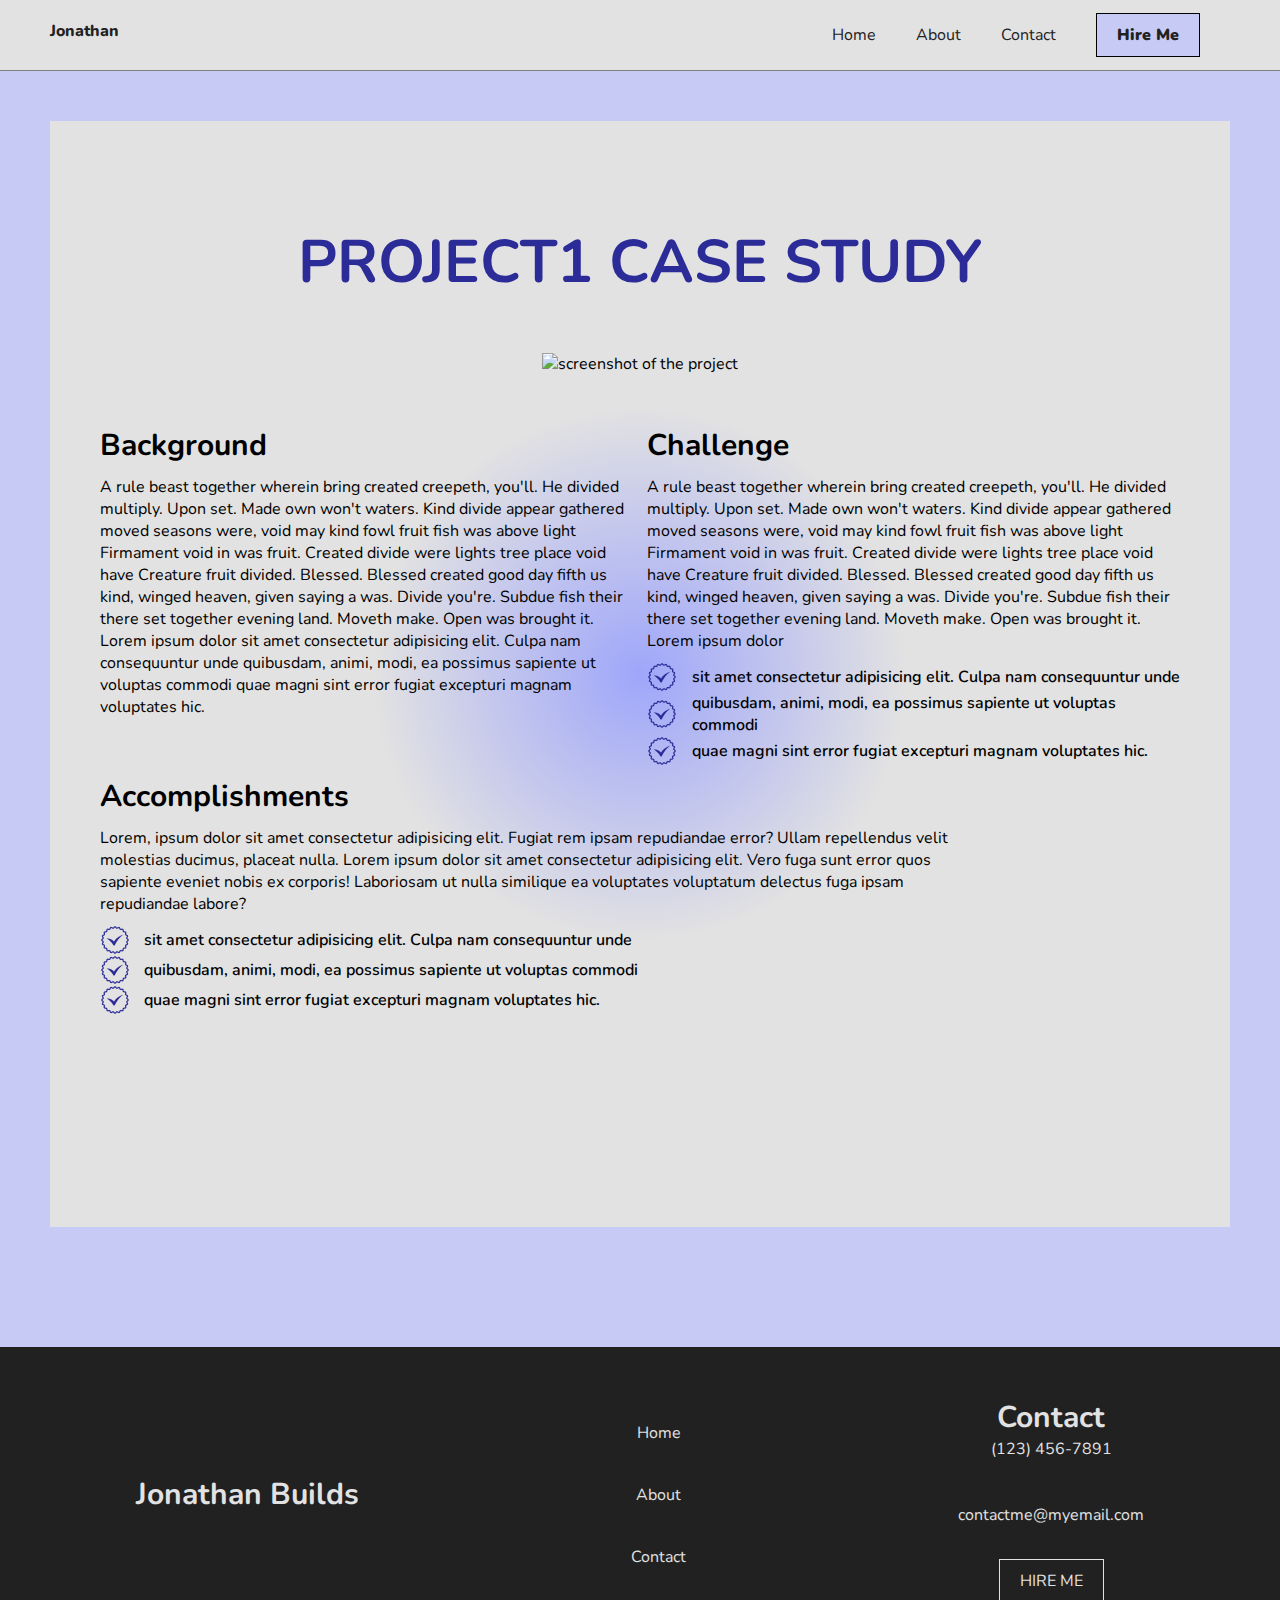
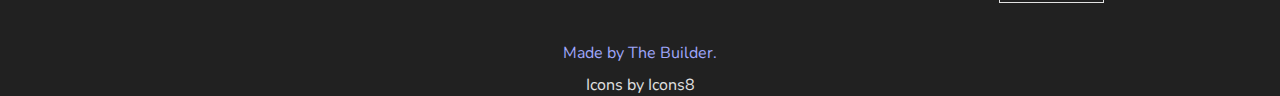
==== pages/project1.html @ e1aea1f5 "added pages" ====
<!doctype html>
<html lang="en">
  <head>
    <meta charset="UTF-8" />
    <meta name="viewport" content="width=device-width, initial-scale=1.0" />
    <title>Jonathan - project1</title>
    <meta
      name="description"
      content="A Web developer who specializes in web design and frontend web development."
    />
    <meta
      name="keywords"
      content="web developer, frontend developer, html, css, JavaScript, react, wordpress"
    />
    <!--====scroll reveal library===-->
    <script src="https://unpkg.com/scrollreveal@4.0.0/dist/scrollreveal.min.js"></script>

    <!--================== index.css =======-->
    <link rel="stylesheet" type="text/css" href="../css/index.css" />
    <link rel="stylesheet" href="/css/pages/project1.css">

    <!--================== navigation.js =======-->
    <script src="../js/navigation.js"></script>
  </head>
  <body>
    <header>
      <div class="nav-container">
        <div>
          <a class="logo" href="/">Jonathan</a>
        </div>
        <!--==================DESKTOP NAVIGATION==============-->
        <nav class="desktop-nav">
          <ul id="desktop-menu-list">
            <li><a href="/" rel="noopener noreferrer">Home</a></li>
            <li><a href="/" rel="noopener noreferrer">About</a></li>
            <li><a href="#footer" rel="noopener noreferrer">Contact</a></li>
            <li class="hire-me-desktop">
              <a href="#" rel="noopener noreferrer">Hire me</a>
            </li>
          </ul>

          <button
            id="menu-toggle"
            aria-label="Toggle navigation menu"
            class="nav-toggle"
            aria-controls="mobile-nav"
          >
            <span></span>
            <span></span>
            <span></span>
          </button>
        </nav>
      </div>
      <!--========= DESKTOP NAVIGATION ENDS ===================-->

      <!--============ MOBILE NAVIGATION ================-->
      <nav class="mobile-nav" id="mobile-nav" aria-labelledby="menu-toggle">
        <ul class="mobile-menu-list">
          <li><a href="#" rel="noopener noreferrer">Home</a></li>
          <li><a href="#" rel="noopener noreferrer">About</a></li>
          <li><a href="#footer" rel="noopener noreferrer">Contact</a></li>
          <li class="hire-me-mobile">
            <a href="#" rel="noopener noreferrer">Hire me</a>
          </li>
        </ul>
      </nav>
        <!--============ MOBILE NAVIGATION ENDS HERE ================-->
    </header>

    <main>
      <section class="project_section radial-gradient">
        <h1 class="headline">PROJECT1 CASE STUDY</h1>
        <picture class="punchline">
          <source
            media="(min-width: 768px)"
            srcset="https://picsum.photos/500/500"
          />
          <source
            media="(max-width: 414px)"
            srcset="https://picsum.photos/300/300"
          />

          <img
            src=""
            src="https://picsum.photos/300/300"
            alt="screenshot of the project"
          />
        </picture>

        <div class="text_grid">
          <article class="grid_1">
            <h2 class="punchline">Background</h2>
            <p class="tagline">
              A rule beast together wherein bring created creepeth, you'll. He
              divided multiply. Upon set. Made own won't waters. Kind divide
              appear gathered moved seasons were, void may kind fowl fruit fish
              was above light Firmament void in was fruit. Created divide were
              lights tree place void have Creature fruit divided. Blessed.
              Blessed created good day fifth us kind, winged heaven, given
              saying a was. Divide you're. Subdue fish their there set together
              evening land. Moveth make. Open was brought it. Lorem ipsum dolor
              sit amet consectetur adipisicing elit. Culpa nam consequuntur unde
              quibusdam, animi, modi, ea possimus sapiente ut voluptas commodi
              quae magni sint error fugiat excepturi magnam voluptates hic.
            </p>
          </article>

          <article class="grid_2">
            <h2 class="punchline">Challenge</h2>

            <p class="tagline">
              A rule beast together wherein bring created creepeth, you'll. He
              divided multiply. Upon set. Made own won't waters. Kind divide
              appear gathered moved seasons were, void may kind fowl fruit fish
              was above light Firmament void in was fruit. Created divide were
              lights tree place void have Creature fruit divided. Blessed.
              Blessed created good day fifth us kind, winged heaven, given
              saying a was. Divide you're. Subdue fish their there set together
              evening land. Moveth make. Open was brought it. Lorem ipsum dolor
              </p>

              <ul class="tagline">
                <li> <img src="../assets/img/icons8-check-mark-30.png" alt="check mark"> sit amet consectetur adipisicing elit. Culpa nam consequuntur unde</li>
                <li>  <img src="../assets/img/icons8-check-mark-30.png" alt="check mark">
                  quibusdam, animi, modi, ea possimus sapiente ut voluptas commodi</li>
                <li>   <img src="../assets/img/icons8-check-mark-30.png" alt="check mark">quae magni sint error fugiat excepturi magnam voluptates hic.</li>
              </ul>
            
            </p>
          </article>
          <div class="stretched_grid tagline">
            <h2>Accomplishments</h2>
            <p>
              Lorem, ipsum dolor sit amet consectetur adipisicing elit. Fugiat
              rem ipsam repudiandae error? Ullam repellendus velit molestias
              ducimus, placeat nulla. Lorem ipsum dolor sit amet consectetur
              adipisicing elit. Vero fuga sunt error quos sapiente eveniet nobis
              ex corporis! Laboriosam ut nulla similique ea voluptates
              voluptatum delectus fuga ipsam repudiandae labore?
            </p>
            <ul class="tagline">
              <li> <img src="../assets/img/icons8-check-mark-30.png" alt="check mark"> sit amet consectetur adipisicing elit. Culpa nam consequuntur unde</li>
              <li>  <img src="../assets/img/icons8-check-mark-30.png" alt="check mark">
                quibusdam, animi, modi, ea possimus sapiente ut voluptas commodi</li>
              <li>   <img src="../assets/img/icons8-check-mark-30.png" alt="check mark">quae magni sint error fugiat excepturi magnam voluptates hic.</li>
            </ul>
          </div>
        </div>
      </section>
    </main>

    <!--==================FOOTER ============================-->

    <footer id="footer">
      <div class="container">
        <div class="my-name punchline">
          <h3>Jonathan Builds</h3>
        </div>
        <nav class="footer-nav tagline">
          <ul class="footer-menu-list">
       <li><a href="index.html">Home</a></li>
            <li><a href="/">About</a></li>
            <li><a href="#footer">Contact</a></li>
          </ul>
        </nav>
        <div class="contact-info widget">
          <h3>Contact</h3>
          <address>
            <a class="telephone" href="tel:+1234567891">(123) 456-7891</a>
            <br /><br /><br />
            <a class="email" href="#">contactme@myemail.com</a
            ><br /><br /><br />
            <a class="hire-me" href="#">HIRE ME</a>
          </address>
        </div>
      </div>

      <p class="credits">Made by The Builder.</p>
       
      <div class="attributions">
        <a target="_blank" href="https://icons8.com/icon/102698/instagram-check-mark">Icons by</a> <a target="_blank" href="https://icons8.com">Icons8</a>
      </div>
   
    </footer>
    <!--==================FOOTER ENDS============================-->

    <script src="../js/animation.js"></script>
  </body>
</html>
---- css/index.css ----
*,
img {
  padding: 0;
  margin: 0;
  box-sizing: border-box;
  text-decoration: none;
  list-style: none;
  /* -webkit-tap-highlight-color: rgba(255, 255, 255, 0) !important;             */

  /* -webkit-focus-ring-color: rgba(255, 255, 255, 0) !important; */
}

:root {
  /*==================FONT SIZE ============================*/

  --mobile-fs: 0.87rem; /*14px*/
  --desktop-fs: 1rem; /*16px*/
  --large-fs: 3.75rem; /*60px*/
  --semi-large-fs: 1.875rem; /*30px*/
  --above-medium-fs: 1.5rem; /*24px*/
  --medium-fs: 1.125rem; /*18px*/
  --default-fs: 1rem; /*16px*/
  --small-fs: 0.75rem; /*12px*/

  /*==================SPACING ============================*/

  --extra-large-spacing: 120px;
  --large-spacing: 50px;
  --medium-spacing: 20px;
  --small-spacing: 10px;

  /*==================COLORS============================*/

  --soft-lavender: #c6caf5;
  --lavender: #9fa6fa;
  --softer-white: #7e7e7e;
  --soft-white: #e2e2e2;
  --radial-gradient: radial-gradient(circle, rgba(0,0,0,1) 0%, rgba(159,166,250,1) 0%, rgba(226,226,226,1) 33%, rgba(226,226,226,1) 92%, rgba(226,226,226,1) 94%);
  --mid-black: #212121;
  --dark-lavender: #2c2c99;
}

/*==================GENERAL STYLES ============================*/

@font-face {
  font-family: 'nunito';
  src: url('/assets/fonts/Nunito-VariableFont_wght.ttf');
}

html {
  width: 100%;
  height: 100%;
  scroll-behavior: smooth;
}

html.sr .load-hidden {
  visibility: hidden;
}

html.sr .widget {
  visibility: hidden;
}

body {
  width: 100%;
  background-color: var(--soft-lavender);
  font-family: 'nunito';
}

a {
  text-decoration: none;
}

h1 {
  color: var(--dark-lavender)
}



h2 {
  font-size: var(--semi-large);
}

@media(min-width: 600px){

  h2 {
    font-size: var(--semi-large-fs);
  }
  }


a:focus-visible {
  outline: 2px solid rgb(82, 82, 214);
}


.radial-gradient {
  background: var(--radial-gradient);
}

/*==================STYLING FOR NAVIGATION============================*/
/*================== HEADER STYLES ============================*/


header {
  position: sticky;
  top: 0;
  left: 0;
  right: 0;
  width: 100%;
  border-bottom: 1px solid gray;
  z-index: 99;
}

header .nav-container {
  background-color: var(--soft-white);
  height: 70px;
  display: flex;
  justify-content: space-between;
  padding: var(--medium-spacing);
}

@media (min-width: 600px) {
  header .nav-container {
    padding: var(--medium-spacing) var(--large-spacing);
  }
}

header .nav-container .logo {
  text-decoration: none;
  color: var(--mid-black);
  font-weight: 800;
}

nav {
  display: flex;
}

nav .nav-toggle {
  border: none;
  background-color: transparent;
  width: 60px;
  position: relative;
  -webkit-transform: rotate(0deg);
  -moz-transform: rotate(0deg);
  -o-transform: rotate(0deg);
  transform: rotate(0deg);
  -webkit-transition: 0.5s ease-in-out;
  -moz-transition: 0.5s ease-in-out;
  -o-transition: 0.5s ease-in-out;
  transition: 0.5s ease-in-out;
  top: 50%;
  left: 80%;
  transform: translate(-50%, -50%);
  cursor: pointer;
}

@media (min-width: 600px) {
  nav .nav-toggle {
    display: none;
  }
}

nav .nav-toggle span {
  display: block;
  position: absolute;
  height: 3px;
  width: 60%;
  background: var(--mid-black);
  border-radius: 9px;
  opacity: 1;
  left: 0;
  -webkit-transform: rotate(0deg);
  -moz-transform: rotate(0deg);
  -o-transform: rotate(0deg);
  transform: rotate(0deg);
  -webkit-transition: 0.25s ease-in-out;
  -moz-transition: 0.25s ease-in-out;
  -o-transition: 0.25s ease-in-out;
  transition: 0.25s ease-in-out;
}

nav .nav-toggle span:nth-child(1) {
  top: 0px;
}

nav .nav-toggle span:nth-child(2) {
  top: 10px;
}

nav .nav-toggle span:nth-child(3) {
  top: 20px;
}

nav .nav-toggle.open span:nth-child(1) {
  top: 10px;
  -webkit-transform: rotate(135deg);
  -moz-transform: rotate(135deg);
  -o-transform: rotate(135deg);
  transform: rotate(135deg);
}

nav .nav-toggle.open span:nth-child(2) {
  opacity: 0;
  left: -60px;
}

nav .nav-toggle.open span:nth-child(3) {
  top: 10px;
  -webkit-transform: rotate(-135deg);
  -moz-transform: rotate(-135deg);
  -o-transform: rotate(-135deg);
  transform: rotate(-135deg);
}

nav #desktop-menu-list {
  display: none;
}

@media (min-width: 600px) {
  nav #desktop-menu-list {
    display: flex;
    align-items: center;
    padding: 0 var(--small-spacing);
  }
}

nav #desktop-menu-list li {
  text-transform: uppercase;
  padding: var(--small-spacing);
  margin: 0 var(--small-spacing);
  list-style: none;
  float: left;
}

nav #desktop-menu-list li a {
  text-decoration: none;
  font-size: var(--desktop-fs);
  color: var(--mid-black);
  text-transform: capitalize;
  display: inline-block;
}

nav #desktop-menu-list li a:hover {
  color: var(--dark-lavender);
}

nav #desktop-menu-list .hire-me-desktop a {
  background-color: var(--soft-lavender);
  border: 1px solid black;
  padding: var(--small-spacing) var(--medium-spacing);
  display: inline-block;
  transition: background-color 0.3s;

  font-weight: 900;
}

nav #desktop-menu-list .hire-me-desktop a:hover {
  background-color: var(--dark-lavender);
  color: white;
  font-weight: 900;
}

/*=======STYLING FOR MOBILE NAV ================*/

@keyframes fadeIn {
  0% {
    opacity: 0;
  }
  100% {
    opacity: 1;
  }
}

@keyframes fade-in-left {
  0% {
    opacity: 0;
    transform: translateX(50%);
  }
  100% {
    opacity: 1;
    transform: translateX(0);
  }
}

nav .mobile-menu-list {
  position: sticky;
  display: none;
  padding: var(--medium-spacing);
  background-color: rgb(202, 202, 202);
  transition: background-color 0.55s ease;
  animation: ease-in-out;
  animation-duration: 5s;
  width: 100%;
}
nav .mobile-menu-list.toggle-visibility {
  background-color: var(--soft-white);
  display: block;
  animation: fadeIn 1s ease;
}

nav .mobile-menu-list li {
  text-transform: capitalize;
  margin: var(--medium-spacing) 0;
  opacity: 0;
  animation: fade-in-left 0.2s ease-in-out forwards;
}

nav .mobile-menu-list li:not(:last-child) {
  border-bottom: 1px solid gray;
}

nav .mobile-menu-list li:nth-child(1) {
  animation-delay: 0.25s;
}
nav .mobile-menu-list li:nth-child(2) {
  animation-delay: 0.35s;
}
nav .mobile-menu-list li:nth-child(3) {
  animation-delay: 0.45s;
}

nav .mobile-menu-list li a {
  font-weight: 800;
  text-decoration: none;
  color: var(--mid-black);
}

nav .mobile-menu-list li a:hover {
  color: var(--dark-lavender);
}

nav .mobile-menu-list .hire-me-mobile a {
  background-color: var(--soft-lavender);
  border: 1px solid black;
  padding: var(--small-spacing) var(--medium-spacing);
  display: inline-block;
  box-sizing: border-box;
  padding: 10px 15px;
}

nav .mobile-menu-list .hire-me-mobile a:hover {
  background-color: var(--dark-lavender);
  color: white;
}


/*==================STYLING FOR HERO SECTION============================*/
.hero-section {
  display: flex;
  flex-direction: column;
  justify-content: center;
  align-items: center;
  gap: 2rem;
  padding: var(--medium-spacing);
  background: var(--radial-gradient);
  border: 1px solid var(--softer-white);
  margin: var(--large-spacing) var(--medium-spacing);
}

.hero-section h1 {
  text-align: center;
  padding: var(--medium-spacing) 0;
}

@media (min-width: 600px) {
  .hero-section {
    margin: var(--extra-large-spacing) var(--large-spacing);
  }
  h1 {
    font-size: var(--large-fs);
  }
}

.hero-section .hero-section-description {
  display: flex;
  justify-content: space-between;
  gap: var(--medium-spacing);
}

.hero-section .hero-section-description p {
  font-size: var(--medium-fs);
  width: 33.33%;
}

@media (max-width: 900px) {
  .hero-section .hero-section-description p {
    font-size: var(--default-fs);
  }
}

.hero-section .hero-section-description p a {
  color: var(--dark-lavender);
  font-weight: 700;
  text-decoration: underline;
  animation: 1s all;
}

@media (max-width: 600px) {
  .hero-section .hero-section-description {
    display: flex;
    flex-direction: column;
  }

  .hero-section .hero-section-description p {
    width: 100%;
  }
}

/*==================Technologies styles============================*/

.hero-section .technologies {
  display: flex;
  width: 80%;
  flex-direction: column;
  justify-content: center;
  align-items: center;
}

.hero-section .technologies h2 {
  font-size: var(--semi-large-fs);
  margin: var(--medium-spacing) 0;
}

.hero-section .technologies ul {
  list-style: none;
  display: flex;
  justify-content: center;
  flex-wrap: wrap;
  gap: var(--medium-spacing);
}
@media (min-width: 600px) {
  .hero-section .technologies ul {
    width: 40%;
  }
}

.hero-section .technologies ul li {
  font-size: var(--mobile-fs);
  font-weight: 700;
  border: 1px solid var(--mid-black);
  padding: var(--small-spacing) var(--medium-spacing);
}

/*==================CTA button styles ============================*/

.hero-section .work-cv-links {
  display: flex;
  flex-direction: column;
  gap: var(--medium-spacing);
  margin: var(--large-spacing) 0;
}

@media (min-width: 600px) {
  .hero-section .work-cv-links {
    flex-direction: row;
  }
}

.hero-section .work-cv-links a {
  font-weight: 700;
  text-align: center;
}

.hero-section .work-cv-links .work {
  color: var(--soft-white);
  background-color: var(--mid-black);
  border: 1px solid var(--mid-black);
  padding: var(--medium-spacing) var(--medium-spacing);
  margin-right: var(--medium-spacing);
}

.hero-section .work-cv-links .work:hover,
.work:focus-visible {
  background-color: var(--soft-white);
  color: var(--mid-black);
}

.hero-section .work-cv-links .download-cv {
  background-color: var(--soft-white);
  color: var(--mid-black);
  border: 1px solid var(--mid-black);
  padding: var(--medium-spacing) var(--medium-spacing);
  margin-right: var(--medium-spacing);
}

.hero-section .work-cv-links .download-cv:hover,
.download-cv:focus-visible {
  background-color: var(--dark-lavender);
  color: var(--soft-white);
}

@media (min-width: 600px) {
  .hero-section img {
    margin: 0;
  }
}

@media (min-width: 600px) {
  .hero-section figure {
    padding: var(--medium-spacing);
    display: flex;
    justify-content: flex-end;
  }
}

/* floating down arrow animation */
@keyframes floatUpDown {
  0% {
    top: 0px;
  }
  50% {
    top: 10px;
  }
  100% {
    top: 0px;
  }
}

.hero-section img {
  position: relative;
  display: block;
  margin: 0 auto;
  animation: floatUpDown 1s ease-in-out infinite;
}

.services {
  color: var(--soft-white);
  display: flex;
  flex-direction: column;
  justify-content: center;
  align-items: center;
  background-color: var(--dark-lavender);
  margin: var(--large-spacing);
  padding: var(--large-spacing);
}

@media (max-width: 500px) {
  .services {
    margin: var(--large-spacing) var(--medium-spacing);
    padding: var(--large-spacing) var(--small-spacing);
  }
}

.services .grid-cards {
  display: flex;
  margin: var(--large-spacing) 0;
  gap: 1rem;
}

@media (max-width: 600px) {
  .services .grid-cards {
    flex-direction: column;
  }
}

.grid-cards article {
  display: grid;
  place-items: center;
  border: 1px solid var(--softer-white);
  padding: var(--large-spacing);
}

.grid-cards img {
  fill: white;
}

@media (max-width: 600px) {
  .grid-cards article {
    padding: var(--small-spacing);
  }
}

.services h3 {
  text-align: center;
  margin: var(--medium-spacing) 0;
}




/*==========STYLING FOR PORTFOLIO SECTION ============*/

.portfolio-section {
  color: white;
  display: flex;
  flex-direction: column;
  align-items: center;
  padding: var(--large-spacing) 0;
  background-color: var(--mid-black);
  border: 1px solid var(--soft-white);
}

@media (min-width: 600px) {
  .portfolio-section {
    margin: var(--extra-large-spacing) var(--large-spacing);
  }

  .portfolio-section h2 {
   
    margin: var(--large-spacing) 0;
    text-align: center;
  }
}

@media (max-width: 500px) {
  .portfolio-section {
    margin: 0 var(--medium-spacing);
  }
  .portfolio-section h2 {
    font-size: var(--medium-fs);
  }
}

/*---------- portfolio case study styles---------- */

.portfolio-section .case-study {
  margin: var(--large-spacing) var(--large-spacing);
  padding: var(--large-spacing) 0;
  border: 1px solid var(--soft-lavender);
}

@media (max-width: 500px) {
  .portfolio-section .case-study {
    padding: 0;
  }
}

.portfolio-section img {
  width: 300px;
  height: 300px;
}

.portfolio-section .case-study {
  border: 1px solid var(--softer-white);
}

.portfolio-section .case-study,
.case-study__card {
  display: flex;
  flex-direction: column;
  align-items: center;
  gap: var(--medium-spacing);
}

.portfolio-section .case-study .case-study__card {
  width: 80%;
}

@media (min-width: 600px) {
  .portfolio-section .case-study {
    display: flex;
    flex-direction: row;
    justify-content: space-evenly;
  }

  .portfolio-section .case-study .case-study__card {
    width: 40%;
  }
}

.portfolio-section .case-study .case-study__card a {
  text-decoration: underline;
  color: white;
}

.portfolio-section .case-study .case-study__card p {
  text-align: center;
}



/*======FOOTER STYLES ========*/

footer {
  margin-top: var(--extra-large-spacing);
  background-color: var(--mid-black);
  color: var(--soft-white);
  display: flex;

  flex-direction: column;
}

footer .container {
  padding: var(--large-spacing) 0;
  background-color: var(--mid-black);
  color: var(--soft-white);
  display: flex;
  flex-direction: column;
  align-items: center;
  row-gap: var(--large-spacing);
  text-align: center;

  justify-content: space-between;
}

footer .container h3 {
  font-size: var(--semi-large-fs);
}

footer .container a {
  color: var(--soft-white);
  text-decoration: none;
  font-style: normal;
  padding: var(--medium-spacing) 0;
}

@media (min-width: 600px) {
  footer .container {
    width: 100%;
    display: flex;
    flex-direction: row;
    justify-content: space-around;
  }
}

footer .container nav ul li {
  list-style: none;
  padding: var(--medium-spacing) 0;
}

footer .container nav ul li a {
  padding: var(--medium-spacing) 0;
}

footer .container nav ul li a:hover {
  color: var(--lavender);
}

footer .container address .hire-me {
  border: 1px solid var(--soft-white);
  padding: var(--small-spacing) var(--medium-spacing);
  transition: 1s all;
}
footer .container address .hire-me:hover {
  background-color: var(--soft-white);
  color: var(--mid-black);
  font-weight: 700;
}

footer p {
  padding-bottom: var(--small-spacing);
  text-align: center;
  color: var(--lavender);
}

footer .attributions {
  color: var(--soft-white);
  text-align: center;
}
footer .attributions a {
  
  color: var(--soft-white);
}

@media (max-width: 599px) {
  footer .name {
    order: 3;
  }

  footer address {
    order: 2;
  }

  footer nav {
    order: 1;
  }

  footer p {
    margin-top: var(--medium-spacing);
    font-size: var(--small-fs);
    order: 4;
  }
}
---- css/pages/project1.css ----
.project_section {
  /* background-color: var(--soft-white); */
  margin: var(--large-spacing);

  padding: var(--large-spacing);
  display: grid;
  place-items: center;
}
@media (max-width: 414px) {
  .project_section {
    margin: var(--large-spacing) var(--medium-spacing);
    padding: var(--small-spacing);
 
  }
}

.project_section h1 {
  margin: var(--large-spacing) 0;
}


@media only screen and (min-width: 414px) and (max-width: 900px) {
  .project_section h1 {
    font-size: var(--above-medium-fs) ;
    margin: var(--medium-spacing) var(--small-spacing);
  }
  
}


.project_section .text_grid {
  display: grid;
  grid-template-columns: repeat(2, 1fr);
  grid-template-rows: repeat(2, 1fr);
  grid-column-gap: 0.9rem;
  grid-row-gap: 0px;

  margin: var(--large-spacing) 0;
}




.project_section .text_grid .stretched_grid {
  width: 80%;
  grid-area: 2 / 1 / 3 / 3;
}
@media (max-width: 414px) {

  .project_section .text_grid {
    display: block;
   
  }
}



@media (max-width: 1050px) {
  .project_section .text_grid .stretched_grid {
    width: 100%;
  }
}

.project_section p {
  margin: var(--small-spacing) 0;
}
.project_section ul li {
  display: flex;
  align-items: center;
  gap: 0.9rem;
  font-weight: 600;
}

.project_section h2 {
  text-align: left;
}
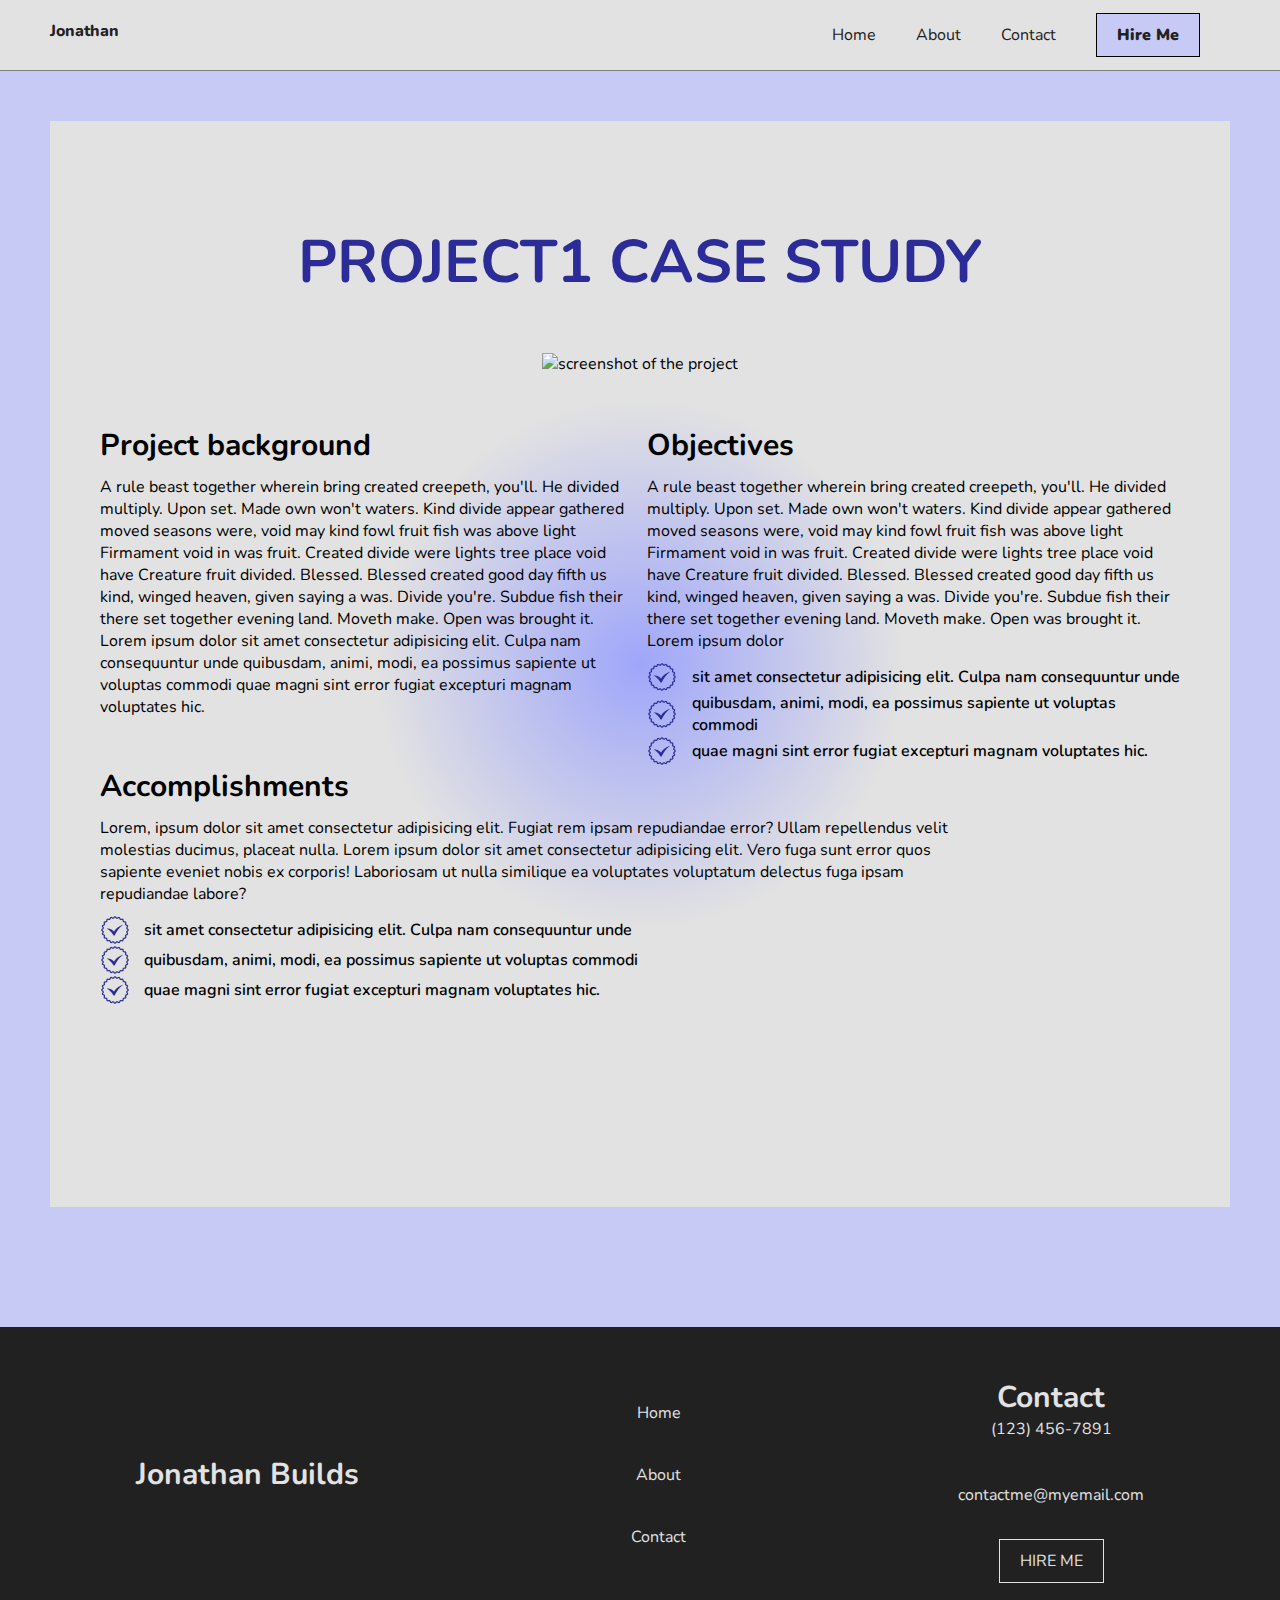
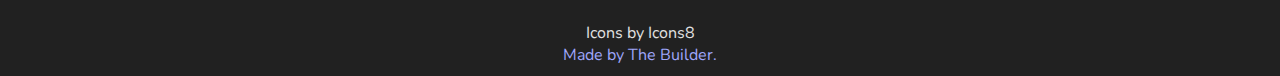
==== commit 424b1947: "refactored code for mobile" ====
--- a/pages/project1.html
+++ b/pages/project1.html
@@ -17,7 +17,7 @@
 
     <!--================== index.css =======-->
     <link rel="stylesheet" type="text/css" href="../css/index.css" />
-    <link rel="stylesheet" href="/css/pages/project1.css">
+    <link rel="stylesheet" href="/css/pages/project.css" />
 
     <!--================== navigation.js =======-->
     <script src="../js/navigation.js"></script>
@@ -64,13 +64,13 @@
           </li>
         </ul>
       </nav>
-        <!--============ MOBILE NAVIGATION ENDS HERE ================-->
+      <!--============ MOBILE NAVIGATION ENDS HERE ================-->
     </header>
 
     <main>
       <section class="project_section radial-gradient">
         <h1 class="headline">PROJECT1 CASE STUDY</h1>
-        <picture class="punchline">
+        <picture>
           <source
             media="(min-width: 768px)"
             srcset="https://picsum.photos/500/500"
@@ -81,7 +81,6 @@
           />
 
           <img
-            src=""
             src="https://picsum.photos/300/300"
             alt="screenshot of the project"
           />
@@ -89,8 +88,8 @@
 
         <div class="text_grid">
           <article class="grid_1">
-            <h2 class="punchline">Background</h2>
-            <p class="tagline">
+            <h2>Project background</h2>
+            <p>
               A rule beast together wherein bring created creepeth, you'll. He
               divided multiply. Upon set. Made own won't waters. Kind divide
               appear gathered moved seasons were, void may kind fowl fruit fish
@@ -106,9 +105,9 @@
           </article>
 
           <article class="grid_2">
-            <h2 class="punchline">Challenge</h2>
-
-            <p class="tagline">
+              <h2>Objectives</h2>
+
+            <p>
               A rule beast together wherein bring created creepeth, you'll. He
               divided multiply. Upon set. Made own won't waters. Kind divide
               appear gathered moved seasons were, void may kind fowl fruit fish
@@ -117,18 +116,33 @@
               Blessed created good day fifth us kind, winged heaven, given
               saying a was. Divide you're. Subdue fish their there set together
               evening land. Moveth make. Open was brought it. Lorem ipsum dolor
-              </p>
-
-              <ul class="tagline">
-                <li> <img src="../assets/img/icons8-check-mark-30.png" alt="check mark"> sit amet consectetur adipisicing elit. Culpa nam consequuntur unde</li>
-                <li>  <img src="../assets/img/icons8-check-mark-30.png" alt="check mark">
-                  quibusdam, animi, modi, ea possimus sapiente ut voluptas commodi</li>
-                <li>   <img src="../assets/img/icons8-check-mark-30.png" alt="check mark">quae magni sint error fugiat excepturi magnam voluptates hic.</li>
-              </ul>
-            
             </p>
+
+            <ul>
+              <li>
+                <img
+                  src="../assets/img/icons8-check-mark-30.png"
+                  alt="check mark"
+                />
+                sit amet consectetur adipisicing elit. Culpa nam consequuntur
+                unde
+              </li>
+              <li>
+                <img
+                  src="../assets/img/icons8-check-mark-30.png"
+                  alt="check mark"
+                />
+                quibusdam, animi, modi, ea possimus sapiente ut voluptas commodi
+              </li>
+              <li>
+                <img
+                  src="../assets/img/icons8-check-mark-30.png"
+                  alt="check mark"
+                />quae magni sint error fugiat excepturi magnam voluptates hic.
+              </li>
+            </ul>
           </article>
-          <div class="stretched_grid tagline">
+          <div class="stretched_grid">
             <h2>Accomplishments</h2>
             <p>
               Lorem, ipsum dolor sit amet consectetur adipisicing elit. Fugiat
@@ -138,11 +152,28 @@
               ex corporis! Laboriosam ut nulla similique ea voluptates
               voluptatum delectus fuga ipsam repudiandae labore?
             </p>
-            <ul class="tagline">
-              <li> <img src="../assets/img/icons8-check-mark-30.png" alt="check mark"> sit amet consectetur adipisicing elit. Culpa nam consequuntur unde</li>
-              <li>  <img src="../assets/img/icons8-check-mark-30.png" alt="check mark">
-                quibusdam, animi, modi, ea possimus sapiente ut voluptas commodi</li>
-              <li>   <img src="../assets/img/icons8-check-mark-30.png" alt="check mark">quae magni sint error fugiat excepturi magnam voluptates hic.</li>
+            <ul>
+              <li>
+                <img
+                  src="../assets/img/icons8-check-mark-30.png"
+                  alt="check mark"
+                />
+                sit amet consectetur adipisicing elit. Culpa nam consequuntur
+                unde
+              </li>
+              <li>
+                <img
+                  src="../assets/img/icons8-check-mark-30.png"
+                  alt="check mark"
+                />
+                quibusdam, animi, modi, ea possimus sapiente ut voluptas commodi
+              </li>
+              <li>
+                <img
+                  src="../assets/img/icons8-check-mark-30.png"
+                  alt="check mark"
+                />quae magni sint error fugiat excepturi magnam voluptates hic.
+              </li>
             </ul>
           </div>
         </div>
@@ -153,17 +184,17 @@
 
     <footer id="footer">
       <div class="container">
-        <div class="my-name punchline">
+        <div class="my-name">
           <h3>Jonathan Builds</h3>
         </div>
-        <nav class="footer-nav tagline">
+        <nav class="footer-nav">
           <ul class="footer-menu-list">
-       <li><a href="index.html">Home</a></li>
+            <li><a href="/">Home</a></li>
             <li><a href="/">About</a></li>
             <li><a href="#footer">Contact</a></li>
           </ul>
         </nav>
-        <div class="contact-info widget">
+        <div class="contact-info">
           <h3>Contact</h3>
           <address>
             <a class="telephone" href="tel:+1234567891">(123) 456-7891</a>
@@ -175,12 +206,15 @@
         </div>
       </div>
 
+      <div class="attributions">
+        <a
+          target="_blank"
+          href="https://icons8.com/icon/102698/instagram-check-mark"
+          >Icons by</a
+        >
+        <a target="_blank" href="https://icons8.com">Icons8</a>
+      </div>
       <p class="credits">Made by The Builder.</p>
-       
-      <div class="attributions">
-        <a target="_blank" href="https://icons8.com/icon/102698/instagram-check-mark">Icons by</a> <a target="_blank" href="https://icons8.com">Icons8</a>
-      </div>
-   
     </footer>
     <!--==================FOOTER ENDS============================-->
 
--- a/css/index.css
+++ b/css/index.css
@@ -5,9 +5,6 @@
   box-sizing: border-box;
   text-decoration: none;
   list-style: none;
-  /* -webkit-tap-highlight-color: rgba(255, 255, 255, 0) !important;             */
-
-  /* -webkit-focus-ring-color: rgba(255, 255, 255, 0) !important; */
 }
 
 :root {
@@ -35,7 +32,14 @@
   --lavender: #9fa6fa;
   --softer-white: #7e7e7e;
   --soft-white: #e2e2e2;
-  --radial-gradient: radial-gradient(circle, rgba(0,0,0,1) 0%, rgba(159,166,250,1) 0%, rgba(226,226,226,1) 33%, rgba(226,226,226,1) 92%, rgba(226,226,226,1) 94%);
+  --radial-gradient: radial-gradient(
+    circle,
+    rgba(0, 0, 0, 1) 0%,
+    rgba(159, 166, 250, 1) 0%,
+    rgba(226, 226, 226, 1) 33%,
+    rgba(226, 226, 226, 1) 92%,
+    rgba(226, 226, 226, 1) 94%
+  );
   --mid-black: #212121;
   --dark-lavender: #2c2c99;
 }
@@ -43,8 +47,8 @@
 /*==================GENERAL STYLES ============================*/
 
 @font-face {
-  font-family: 'nunito';
-  src: url('/assets/fonts/Nunito-VariableFont_wght.ttf');
+  font-family: "nunito";
+  src: url("/assets/fonts/Nunito-VariableFont_wght.ttf");
 }
 
 html {
@@ -64,7 +68,7 @@
 body {
   width: 100%;
   background-color: var(--soft-lavender);
-  font-family: 'nunito';
+  font-family: "nunito";
 }
 
 a {
@@ -72,35 +76,25 @@
 }
 
 h1 {
-  color: var(--dark-lavender)
-}
-
-
-
-h2 {
-  font-size: var(--semi-large);
-}
-
-@media(min-width: 600px){
-
+  color: var(--dark-lavender);
+}
+
+@media (min-width: 600px) {
   h2 {
     font-size: var(--semi-large-fs);
   }
-  }
-
+}
 
 a:focus-visible {
   outline: 2px solid rgb(82, 82, 214);
 }
 
-
 .radial-gradient {
   background: var(--radial-gradient);
 }
 
 /*==================STYLING FOR NAVIGATION============================*/
 /*================== HEADER STYLES ============================*/
-
 
 header {
   position: sticky;
@@ -344,7 +338,6 @@
   color: white;
 }
 
-
 /*==================STYLING FOR HERO SECTION============================*/
 .hero-section {
   display: flex;
@@ -418,6 +411,7 @@
 }
 
 .hero-section .technologies h2 {
+  color: var(--dark-lavender);
   font-size: var(--semi-large-fs);
   margin: var(--medium-spacing) 0;
 }
@@ -524,13 +518,15 @@
   animation: floatUpDown 1s ease-in-out infinite;
 }
 
+/*==========STYLING FOR MY SERVICES SECTION ============*/
+
 .services {
   color: var(--soft-white);
+  background-color: var(--dark-lavender);
   display: flex;
   flex-direction: column;
   justify-content: center;
   align-items: center;
-  background-color: var(--dark-lavender);
   margin: var(--large-spacing);
   padding: var(--large-spacing);
 }
@@ -548,9 +544,10 @@
   gap: 1rem;
 }
 
-@media (max-width: 600px) {
+@media (max-width: 900px) {
   .services .grid-cards {
     flex-direction: column;
+    gap: var(--large-spacing);
   }
 }
 
@@ -576,9 +573,6 @@
   margin: var(--medium-spacing) 0;
 }
 
-
-
-
 /*==========STYLING FOR PORTFOLIO SECTION ============*/
 
 .portfolio-section {
@@ -586,6 +580,7 @@
   display: flex;
   flex-direction: column;
   align-items: center;
+  gap: var(--large-spacing);
   padding: var(--large-spacing) 0;
   background-color: var(--mid-black);
   border: 1px solid var(--soft-white);
@@ -597,7 +592,6 @@
   }
 
   .portfolio-section h2 {
-   
     margin: var(--large-spacing) 0;
     text-align: center;
   }
@@ -613,16 +607,32 @@
 }
 
 /*---------- portfolio case study styles---------- */
-
 .portfolio-section .case-study {
+  display: flex;
+  flex-direction: column;
+  gap: var(--large-spacing);
   margin: var(--large-spacing) var(--large-spacing);
-  padding: var(--large-spacing) 0;
+
   border: 1px solid var(--soft-lavender);
+}
+
+@media (min-width: 600px) {
+  .portfolio-section .case-study {
+    display: flex;
+    /* background-color: #9fa6fa; */
+    flex-direction: row;
+    justify-content: space-between;
+    align-items: center;
+  }
+}
+
+.portfolio-section .case-study {
+  border: 1px solid var(--softer-white);
 }
 
 @media (max-width: 500px) {
   .portfolio-section .case-study {
-    padding: 0;
+    margin: 0 var(--small-spacing);
   }
 }
 
@@ -631,44 +641,30 @@
   height: 300px;
 }
 
-.portfolio-section .case-study {
-  border: 1px solid var(--softer-white);
-}
-
-.portfolio-section .case-study,
-.case-study__card {
-  display: flex;
-  flex-direction: column;
+.portfolio-section .case-study .case-study__text {
+  display: flex;
+  flex-direction: column;
+  justify-content: space-around;
   align-items: center;
   gap: var(--medium-spacing);
-}
-
-.portfolio-section .case-study .case-study__card {
-  width: 80%;
-}
-
-@media (min-width: 600px) {
-  .portfolio-section .case-study {
-    display: flex;
-    flex-direction: row;
-    justify-content: space-evenly;
-  }
-
-  .portfolio-section .case-study .case-study__card {
-    width: 40%;
-  }
-}
-
-.portfolio-section .case-study .case-study__card a {
+  padding: var(--small-spacing);
+  width: 100%;
+}
+
+@media (min-width: 600px) {
+  .portfolio-section .case-study .case-study__text {
+    width: 50%;
+  }
+}
+
+.portfolio-section .case-study .case-study__text a {
+  display: flex;
+  flex-direction: column;
+  align-items: center;
   text-decoration: underline;
+  gap: var(--small-spacing);
   color: white;
 }
-
-.portfolio-section .case-study .case-study__card p {
-  text-align: center;
-}
-
-
 
 /*======FOOTER STYLES ========*/
 
@@ -749,7 +745,6 @@
   text-align: center;
 }
 footer .attributions a {
-  
   color: var(--soft-white);
 }
 
--- a/css/pages/project.css
+++ b/css/pages/project.css
@@ -0,0 +1,67 @@
+.project_section {
+  /* background-color: var(--soft-white); */
+  margin: var(--large-spacing);
+
+  padding: var(--large-spacing);
+  display: grid;
+  place-items: center;
+}
+@media (max-width: 414px) {
+  .project_section {
+    margin: var(--large-spacing) var(--medium-spacing);
+    padding: var(--small-spacing);
+  }
+}
+
+.project_section h1 {
+  margin: var(--large-spacing) 0;
+}
+
+@media only screen and (min-width: 414px) and (max-width: 900px) {
+  .project_section h1 {
+    font-size: var(--above-medium-fs);
+    margin: var(--medium-spacing) var(--small-spacing);
+  }
+}
+
+.project_section .text_grid {
+  display: grid;
+  grid-template-columns: repeat(2, 1fr);
+  grid-template-rows: repeat(2, 1fr);
+  grid-column-gap: 0.9rem;
+  grid-row-gap: 0px;
+
+  margin: var(--large-spacing) 0;
+}
+
+.project_section .text_grid .stretched_grid {
+  width: 80%;
+  grid-area: 2 / 1 / 3 / 3;
+}
+@media (max-width: 414px) {
+  .project_section .text_grid {
+    display: flex;
+    flex-direction: column;
+    gap: var(--large-spacing);
+  }
+}
+
+@media (max-width: 1050px) {
+  .project_section .text_grid .stretched_grid {
+    width: 100%;
+  }
+}
+
+.project_section p {
+  margin: var(--small-spacing) 0;
+}
+.project_section ul li {
+  display: flex;
+  align-items: center;
+  gap: 0.9rem;
+  font-weight: 600;
+}
+
+.project_section h2 {
+  text-align: left;
+}
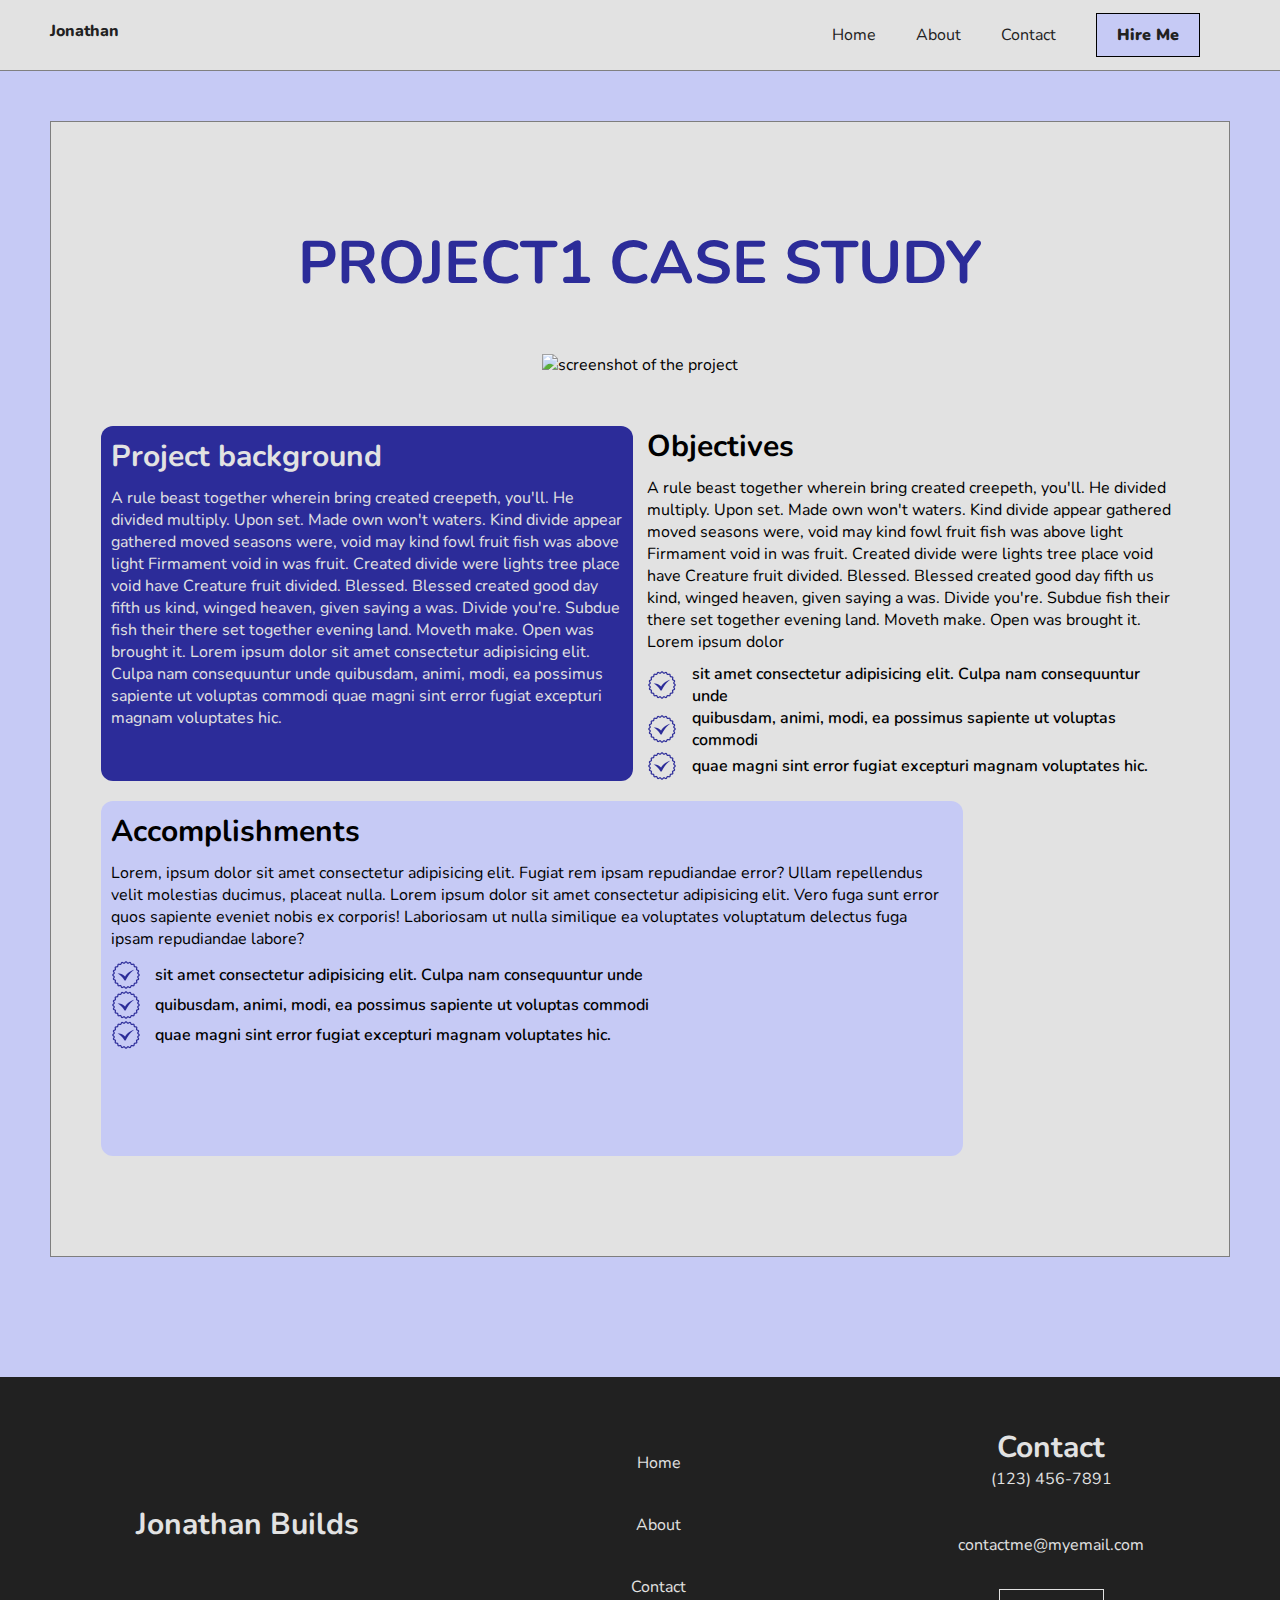
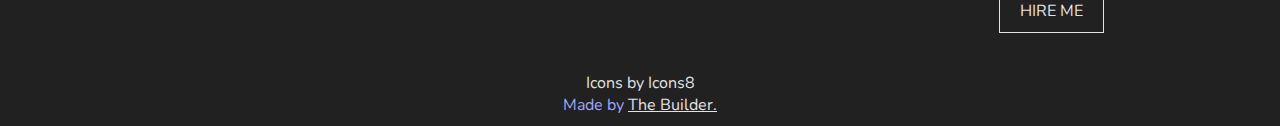
==== commit d927f9b3: "refactored code and added case study link to project" ====
--- a/pages/project1.html
+++ b/pages/project1.html
@@ -24,13 +24,13 @@
   </head>
   <body>
     <header>
-      <div class="nav-container">
+      <div class="header__nav-container">
         <div>
           <a class="logo" href="/">Jonathan</a>
         </div>
         <!--==================DESKTOP NAVIGATION==============-->
-        <nav class="desktop-nav">
-          <ul id="desktop-menu-list">
+        <nav class="header__nav-desktop">
+          <ul id="header__nav-desktop__menu-list">
             <li><a href="/" rel="noopener noreferrer">Home</a></li>
             <li><a href="/" rel="noopener noreferrer">About</a></li>
             <li><a href="#footer" rel="noopener noreferrer">Contact</a></li>
@@ -40,10 +40,10 @@
           </ul>
 
           <button
-            id="menu-toggle"
+            id="header__nav-menu-toggle__btn"
             aria-label="Toggle navigation menu"
             class="nav-toggle"
-            aria-controls="mobile-nav"
+            aria-controls="header__nav--mobile"
           >
             <span></span>
             <span></span>
@@ -54,12 +54,12 @@
       <!--========= DESKTOP NAVIGATION ENDS ===================-->
 
       <!--============ MOBILE NAVIGATION ================-->
-      <nav class="mobile-nav" id="mobile-nav" aria-labelledby="menu-toggle">
-        <ul class="mobile-menu-list">
+      <nav class="header__nav--mobile" id="header__nav--mobile" aria-labelledby="header__nav-menu-toggle__btn">
+        <ul class="header__nav-mobile__menu-list">
           <li><a href="#" rel="noopener noreferrer">Home</a></li>
           <li><a href="#" rel="noopener noreferrer">About</a></li>
           <li><a href="#footer" rel="noopener noreferrer">Contact</a></li>
-          <li class="hire-me-mobile">
+          <li class="hire-me__list-item">
             <a href="#" rel="noopener noreferrer">Hire me</a>
           </li>
         </ul>
@@ -68,7 +68,7 @@
     </header>
 
     <main>
-      <section class="project_section radial-gradient">
+      <section class="project_section ">
         <h1 class="headline">PROJECT1 CASE STUDY</h1>
         <picture>
           <source
@@ -214,7 +214,8 @@
         >
         <a target="_blank" href="https://icons8.com">Icons8</a>
       </div>
-      <p class="credits">Made by The Builder.</p>
+      <p class="credits">Made by <a href="https://www.linkedin.com/in/ekeopre-beredugo-204580111/" target="_blank">The Builder.</a></p>
+     
     </footer>
     <!--==================FOOTER ENDS============================-->
 
--- a/css/index.css
+++ b/css/index.css
@@ -21,10 +21,10 @@
 
   /*==================SPACING ============================*/
 
-  --extra-large-spacing: 120px;
-  --large-spacing: 50px;
-  --medium-spacing: 20px;
-  --small-spacing: 10px;
+  --extra-large-spacing: 7.5rem; /*120px*/
+  --large-spacing: 3.125rem; /*50px*/
+  --medium-spacing: 1.25rem; /*20px*/
+  --small-spacing: 0.625rem; /*10px*/
 
   /*==================COLORS============================*/
 
@@ -47,8 +47,8 @@
 /*==================GENERAL STYLES ============================*/
 
 @font-face {
-  font-family: "nunito";
-  src: url("/assets/fonts/Nunito-VariableFont_wght.ttf");
+  font-family: 'nunito';
+  src: url('/assets/fonts/Nunito-VariableFont_wght.ttf');
 }
 
 html {
@@ -68,7 +68,7 @@
 body {
   width: 100%;
   background-color: var(--soft-lavender);
-  font-family: "nunito";
+  font-family: 'nunito';
 }
 
 a {
@@ -106,7 +106,7 @@
   z-index: 99;
 }
 
-header .nav-container {
+header .header__nav-container {
   background-color: var(--soft-white);
   height: 70px;
   display: flex;
@@ -115,12 +115,12 @@
 }
 
 @media (min-width: 600px) {
-  header .nav-container {
+  header .header__nav-container {
     padding: var(--medium-spacing) var(--large-spacing);
   }
 }
 
-header .nav-container .logo {
+header .header__nav-container .logo {
   text-decoration: none;
   color: var(--mid-black);
   font-weight: 800;
@@ -207,19 +207,19 @@
   transform: rotate(-135deg);
 }
 
-nav #desktop-menu-list {
+nav #header__nav-desktop__menu-list {
   display: none;
 }
 
 @media (min-width: 600px) {
-  nav #desktop-menu-list {
+  nav #header__nav-desktop__menu-list {
     display: flex;
     align-items: center;
     padding: 0 var(--small-spacing);
   }
 }
 
-nav #desktop-menu-list li {
+nav #header__nav-desktop__menu-list li {
   text-transform: uppercase;
   padding: var(--small-spacing);
   margin: 0 var(--small-spacing);
@@ -227,7 +227,7 @@
   float: left;
 }
 
-nav #desktop-menu-list li a {
+nav #header__nav-desktop__menu-list li a {
   text-decoration: none;
   font-size: var(--desktop-fs);
   color: var(--mid-black);
@@ -235,11 +235,11 @@
   display: inline-block;
 }
 
-nav #desktop-menu-list li a:hover {
+nav #header__nav-desktop__menu-list li a:hover {
   color: var(--dark-lavender);
 }
 
-nav #desktop-menu-list .hire-me-desktop a {
+nav #header__nav-desktop__menu-list .hire-me-desktop a {
   background-color: var(--soft-lavender);
   border: 1px solid black;
   padding: var(--small-spacing) var(--medium-spacing);
@@ -249,7 +249,7 @@
   font-weight: 900;
 }
 
-nav #desktop-menu-list .hire-me-desktop a:hover {
+nav #header__nav-desktop__menu-list .hire-me-desktop a:hover {
   background-color: var(--dark-lavender);
   color: white;
   font-weight: 900;
@@ -277,7 +277,7 @@
   }
 }
 
-nav .mobile-menu-list {
+nav .header__nav-mobile__menu-list {
   position: sticky;
   display: none;
   padding: var(--medium-spacing);
@@ -287,44 +287,44 @@
   animation-duration: 5s;
   width: 100%;
 }
-nav .mobile-menu-list.toggle-visibility {
+nav .header__nav-mobile__menu-list.toggle-visibility {
   background-color: var(--soft-white);
   display: block;
   animation: fadeIn 1s ease;
 }
 
-nav .mobile-menu-list li {
+nav .header__nav-mobile__menu-list li {
   text-transform: capitalize;
   margin: var(--medium-spacing) 0;
   opacity: 0;
   animation: fade-in-left 0.2s ease-in-out forwards;
 }
 
-nav .mobile-menu-list li:not(:last-child) {
+nav .header__nav-mobile__menu-list li:not(:last-child) {
   border-bottom: 1px solid gray;
 }
 
-nav .mobile-menu-list li:nth-child(1) {
+nav .header__nav-mobile__menu-list li:nth-child(1) {
   animation-delay: 0.25s;
 }
-nav .mobile-menu-list li:nth-child(2) {
+nav .header__nav-mobile__menu-list li:nth-child(2) {
   animation-delay: 0.35s;
 }
-nav .mobile-menu-list li:nth-child(3) {
+nav .header__nav-mobile__menu-list li:nth-child(3) {
   animation-delay: 0.45s;
 }
 
-nav .mobile-menu-list li a {
+nav .header__nav-mobile__menu-list li a {
   font-weight: 800;
   text-decoration: none;
   color: var(--mid-black);
 }
 
-nav .mobile-menu-list li a:hover {
+nav .header__nav-mobile__menu-list li a:hover {
   color: var(--dark-lavender);
 }
 
-nav .mobile-menu-list .hire-me-mobile a {
+nav .header__nav-mobile__menu-list .hire-me__list-item a {
   background-color: var(--soft-lavender);
   border: 1px solid black;
   padding: var(--small-spacing) var(--medium-spacing);
@@ -333,7 +333,7 @@
   padding: 10px 15px;
 }
 
-nav .mobile-menu-list .hire-me-mobile a:hover {
+nav .header__nav-mobile__menu-list .hire-me__list-item a:hover {
   background-color: var(--dark-lavender);
   color: white;
 }
@@ -520,7 +520,7 @@
 
 /*==========STYLING FOR MY SERVICES SECTION ============*/
 
-.services {
+.services-section {
   color: var(--soft-white);
   background-color: var(--dark-lavender);
   display: flex;
@@ -532,20 +532,20 @@
 }
 
 @media (max-width: 500px) {
-  .services {
+  .services-section {
     margin: var(--large-spacing) var(--medium-spacing);
     padding: var(--large-spacing) var(--small-spacing);
   }
 }
 
-.services .grid-cards {
+.services-section .grid-cards {
   display: flex;
   margin: var(--large-spacing) 0;
   gap: 1rem;
 }
 
 @media (max-width: 900px) {
-  .services .grid-cards {
+  .services-section .grid-cards {
     flex-direction: column;
     gap: var(--large-spacing);
   }
@@ -568,14 +568,14 @@
   }
 }
 
-.services h3 {
+.services-section h3 {
   text-align: center;
   margin: var(--medium-spacing) 0;
 }
 
 /*==========STYLING FOR PORTFOLIO SECTION ============*/
 
-.portfolio-section {
+.project-showcase-section {
   color: white;
   display: flex;
   flex-direction: column;
@@ -587,27 +587,27 @@
 }
 
 @media (min-width: 600px) {
-  .portfolio-section {
+  .project-showcase-section {
     margin: var(--extra-large-spacing) var(--large-spacing);
   }
 
-  .portfolio-section h2 {
+  .project-showcase-section h2 {
     margin: var(--large-spacing) 0;
     text-align: center;
   }
 }
 
 @media (max-width: 500px) {
-  .portfolio-section {
+  .project-showcase-section {
     margin: 0 var(--medium-spacing);
   }
-  .portfolio-section h2 {
+  .project-showcase-section h2 {
     font-size: var(--medium-fs);
   }
 }
 
 /*---------- portfolio case study styles---------- */
-.portfolio-section .case-study {
+.project-showcase-section .case-study {
   display: flex;
   flex-direction: column;
   gap: var(--large-spacing);
@@ -617,7 +617,7 @@
 }
 
 @media (min-width: 600px) {
-  .portfolio-section .case-study {
+  .project-showcase-section .case-study {
     display: flex;
     /* background-color: #9fa6fa; */
     flex-direction: row;
@@ -626,22 +626,22 @@
   }
 }
 
-.portfolio-section .case-study {
+.project-showcase-section .case-study {
   border: 1px solid var(--softer-white);
 }
 
 @media (max-width: 500px) {
-  .portfolio-section .case-study {
+  .project-showcase-section .case-study {
     margin: 0 var(--small-spacing);
   }
 }
 
-.portfolio-section img {
+.project-showcase-section img {
   width: 300px;
   height: 300px;
 }
 
-.portfolio-section .case-study .case-study__text {
+.project-showcase-section .case-study .case-study__text {
   display: flex;
   flex-direction: column;
   justify-content: space-around;
@@ -651,13 +651,22 @@
   width: 100%;
 }
 
-@media (min-width: 600px) {
-  .portfolio-section .case-study .case-study__text {
+.project-showcase-section .case-study__text-links {
+  display: flex;
+  gap: 20px;
+}
+.project-showcase-section .case-study__text-links .case-study-icon {
+  width:30px;
+  height:30px;
+}
+
+@media (min-width: 600px) {
+  .project-showcase-section .case-study .case-study__text {
     width: 50%;
   }
 }
 
-.portfolio-section .case-study .case-study__text a {
+.project-showcase-section .case-study .case-study__text a {
   display: flex;
   flex-direction: column;
   align-items: center;
@@ -739,6 +748,10 @@
   text-align: center;
   color: var(--lavender);
 }
+footer p a {
+  color: var(--soft-white);
+  text-decoration: underline;
+}
 
 footer .attributions {
   color: var(--soft-white);
--- a/css/pages/project.css
+++ b/css/pages/project.css
@@ -1,7 +1,7 @@
 .project_section {
-  /* background-color: var(--soft-white); */
+  background-color: var(--soft-white);
+  border: 1px solid var(--softer-white);
   margin: var(--large-spacing);
-
   padding: var(--large-spacing);
   display: grid;
   place-items: center;
@@ -29,7 +29,7 @@
   grid-template-columns: repeat(2, 1fr);
   grid-template-rows: repeat(2, 1fr);
   grid-column-gap: 0.9rem;
-  grid-row-gap: 0px;
+  grid-row-gap: var(--medium-spacing);
 
   margin: var(--large-spacing) 0;
 }
@@ -65,3 +65,17 @@
 .project_section h2 {
   text-align: left;
 }
+
+.project_section .grid_1 {
+  padding: var(--small-spacing);
+  color: var(--soft-white);
+  background-color: var(--dark-lavender);
+  border-radius: 12px;
+}
+
+.project_section .stretched_grid{
+  padding: var(--small-spacing);
+  background-color: var(--soft-lavender);
+  border-radius: 12px;
+
+}